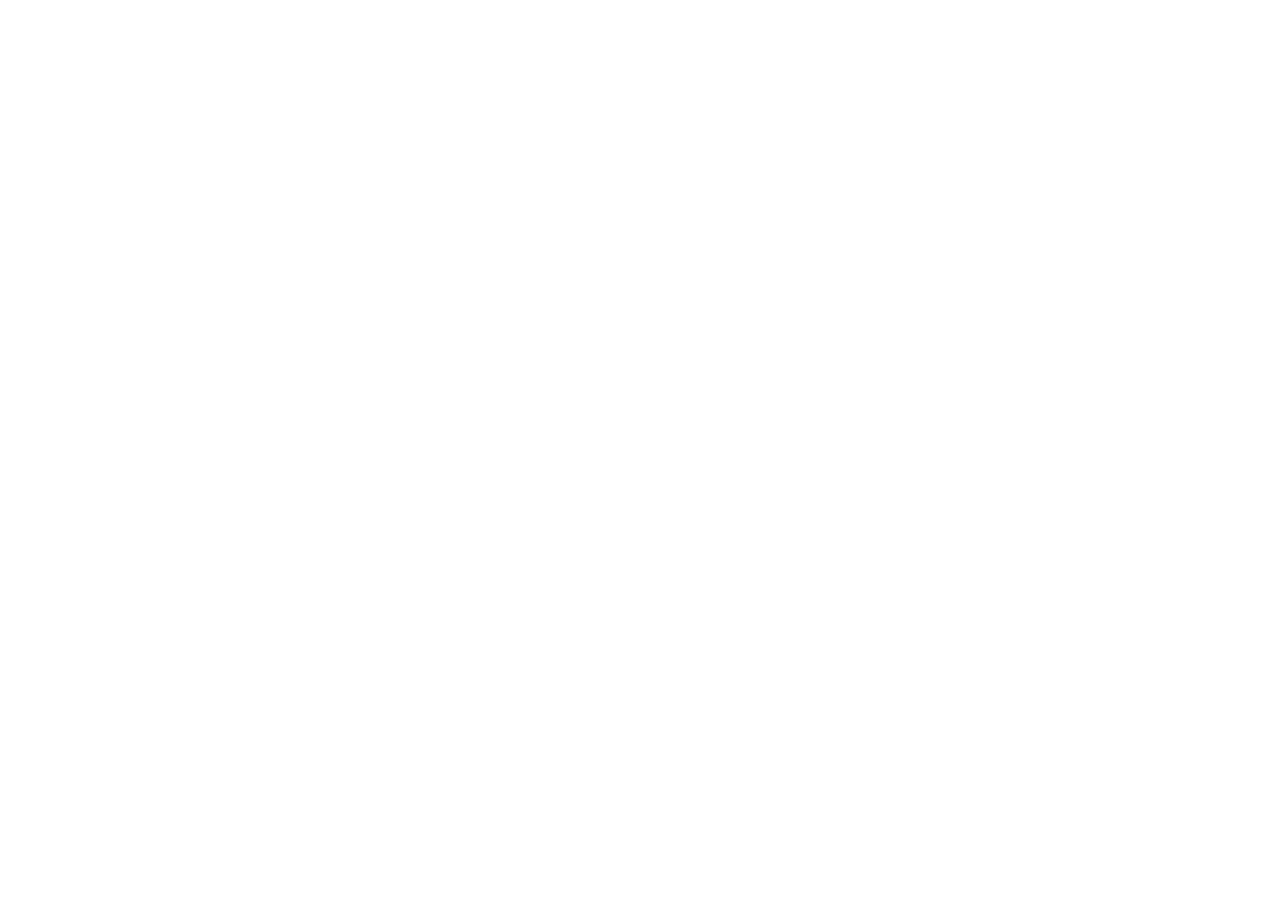
==== SS2/index.html @ 9f52a930 "done setup" ====
<!DOCTYPE html>
<html lang="en">

<head>
  <meta charset="UTF-8">
  <meta http-equiv="X-UA-Compatible" content="IE=edge">
  <meta name="viewport" content="width=device-width, initial-scale=1.0">
  <title>Document</title>
</head>

<body>

</body>

</html>
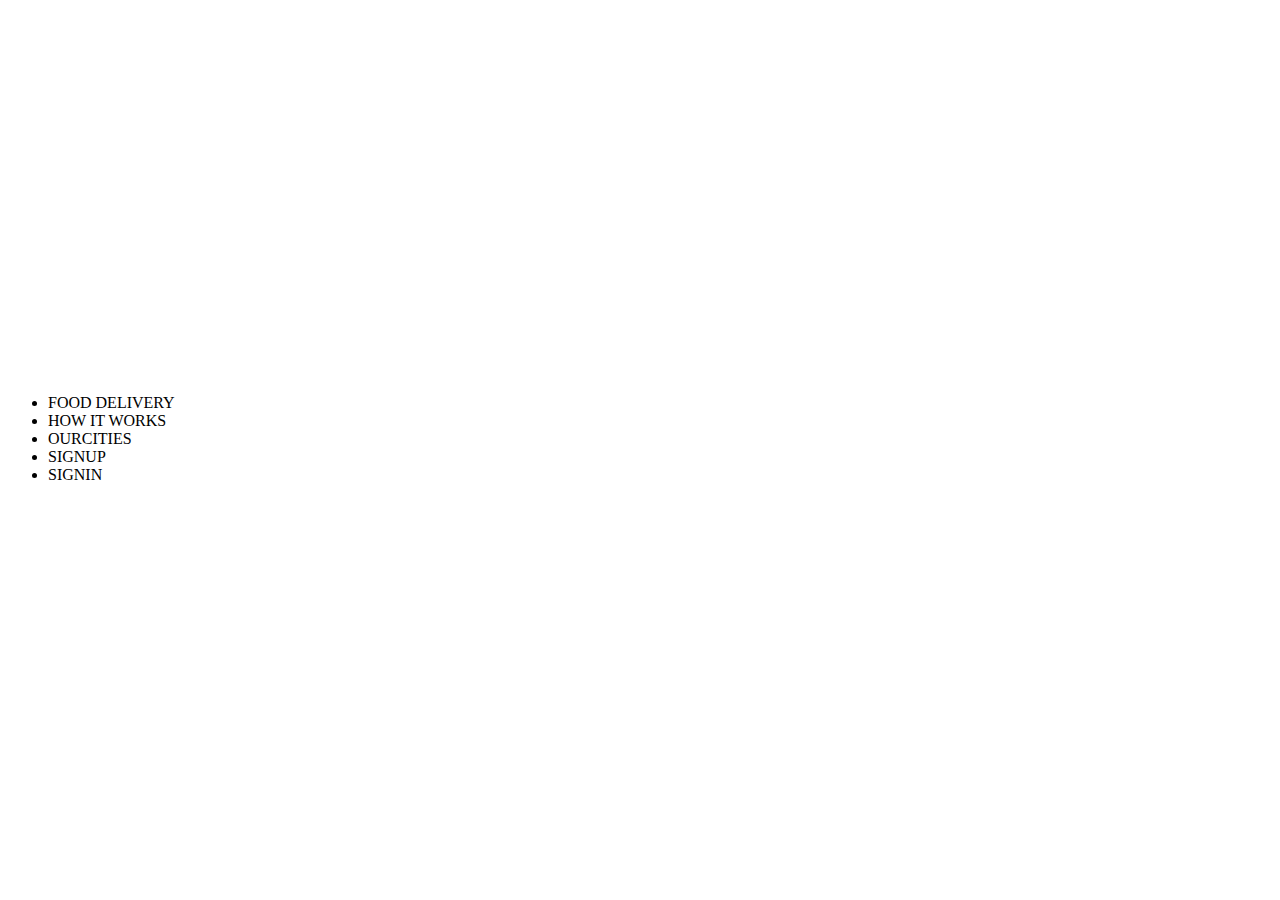
==== commit d0c31f57: "done navbar" ====
--- a/SS2/index.html
+++ b/SS2/index.html
@@ -10,6 +10,36 @@
 
 <body>
 
+  <div class="home-menu">
+
+
+    <nav>
+      <div class="max-width">
+
+        <div class="logo">
+          <a href="#">
+            <img src="./image/logo-white.png" alt="Not found">
+          </a>
+        </div>
+
+        <ul class="menu">
+          <li>FOOD DELIVERY</li>
+          <li>HOW IT WORKS</li>
+          <li>OURCITIES</li>
+          <li>SIGNUP</li>
+          <li>SIGNIN</li>
+        </ul>
+
+      </div>
+    </nav>
+
+
+
+
+  </div>
+
+
+
 </body>
 
 </html>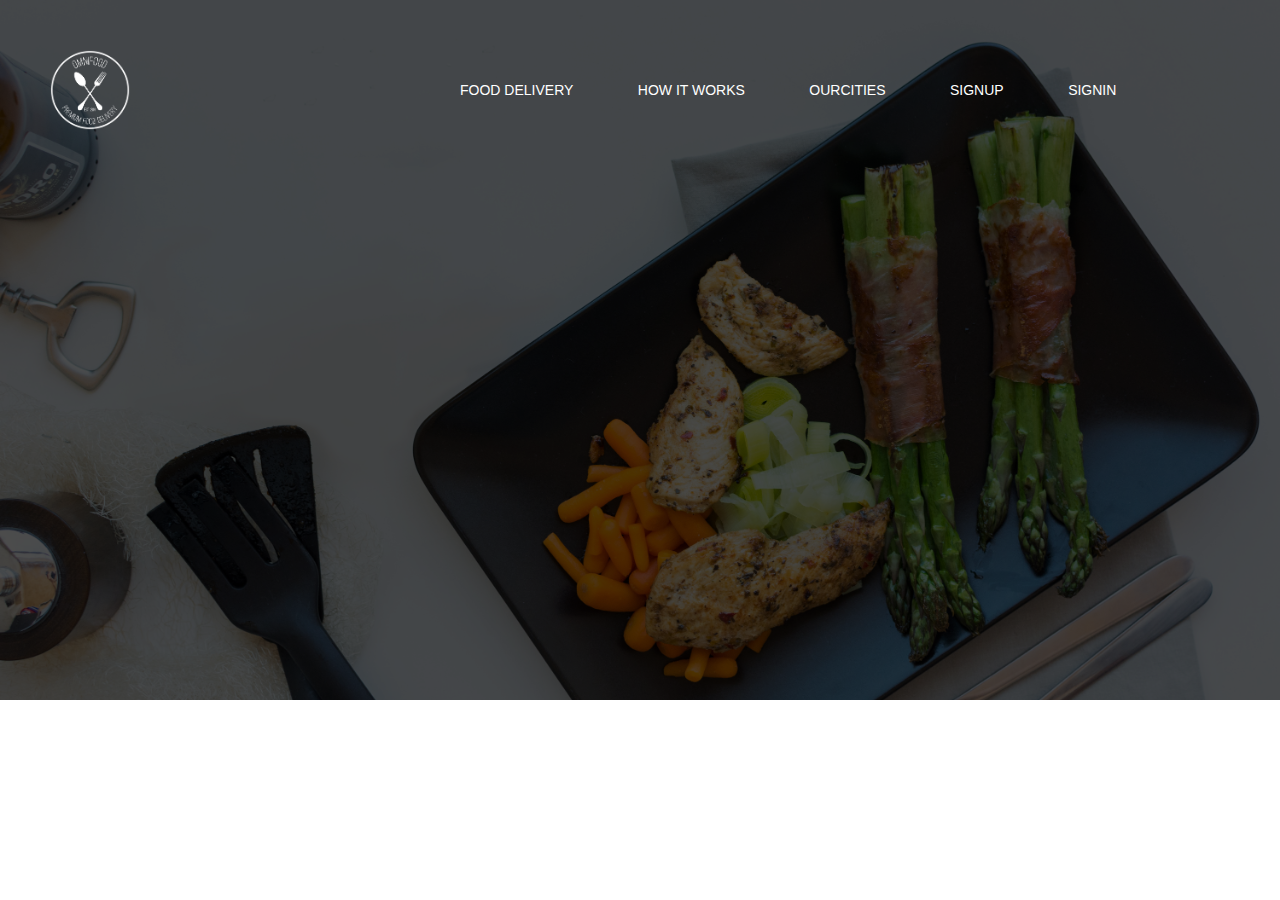
==== commit 1305ebb4: "done navigation" ====
--- a/SS2/index.html
+++ b/SS2/index.html
@@ -6,12 +6,15 @@
   <meta http-equiv="X-UA-Compatible" content="IE=edge">
   <meta name="viewport" content="width=device-width, initial-scale=1.0">
   <title>Document</title>
+
+  <link rel="stylesheet" href="./index.css">
 </head>
 
 <body>
 
   <div class="home-menu">
 
+    <div class="opacity-menu"></div>
 
     <nav>
       <div class="max-width">
--- a/SS2/index.css
+++ b/SS2/index.css
@@ -0,0 +1,66 @@
+/* Ép kiểu trang web */
+* {
+  margin: 0px;
+  padding: 0px;
+  box-sizing: border-box;
+  font-family: Arial, Helvetica, sans-serif;
+}
+
+
+/* Style chung */
+.max-width {
+  max-width: 1300px;
+  padding: 50px;
+  margin: 0 auto;
+}
+
+.home-menu {
+  background-image: url(./image/hero.jpg);
+  height: 700px;
+  background-size: cover;
+
+  position: relative;
+  /* Để làm mốc tầng đầu tiên*/
+}
+
+nav .max-width {
+  display: flex;
+  justify-content: space-between;
+}
+
+.menu li {
+  display: inline-block;
+  padding: 0px 30px;
+  color: white;
+  font-size: 14px;
+
+}
+
+.max-width .logo img {
+  width: 80px;
+  height: 80px;
+}
+
+.max-width .menu {
+  width: 800px;
+  line-height: 80px;
+
+  z-index: 3;
+}
+
+
+/* style background làm mờ */
+.opacity-menu {
+  background-color: black;
+  height: 100%;
+  width: 100%;
+  opacity: 0.7;
+
+  position: absolute;
+  z-index: 2;
+}
+
+
+.home-menu .logo {
+  z-index: 3;
+}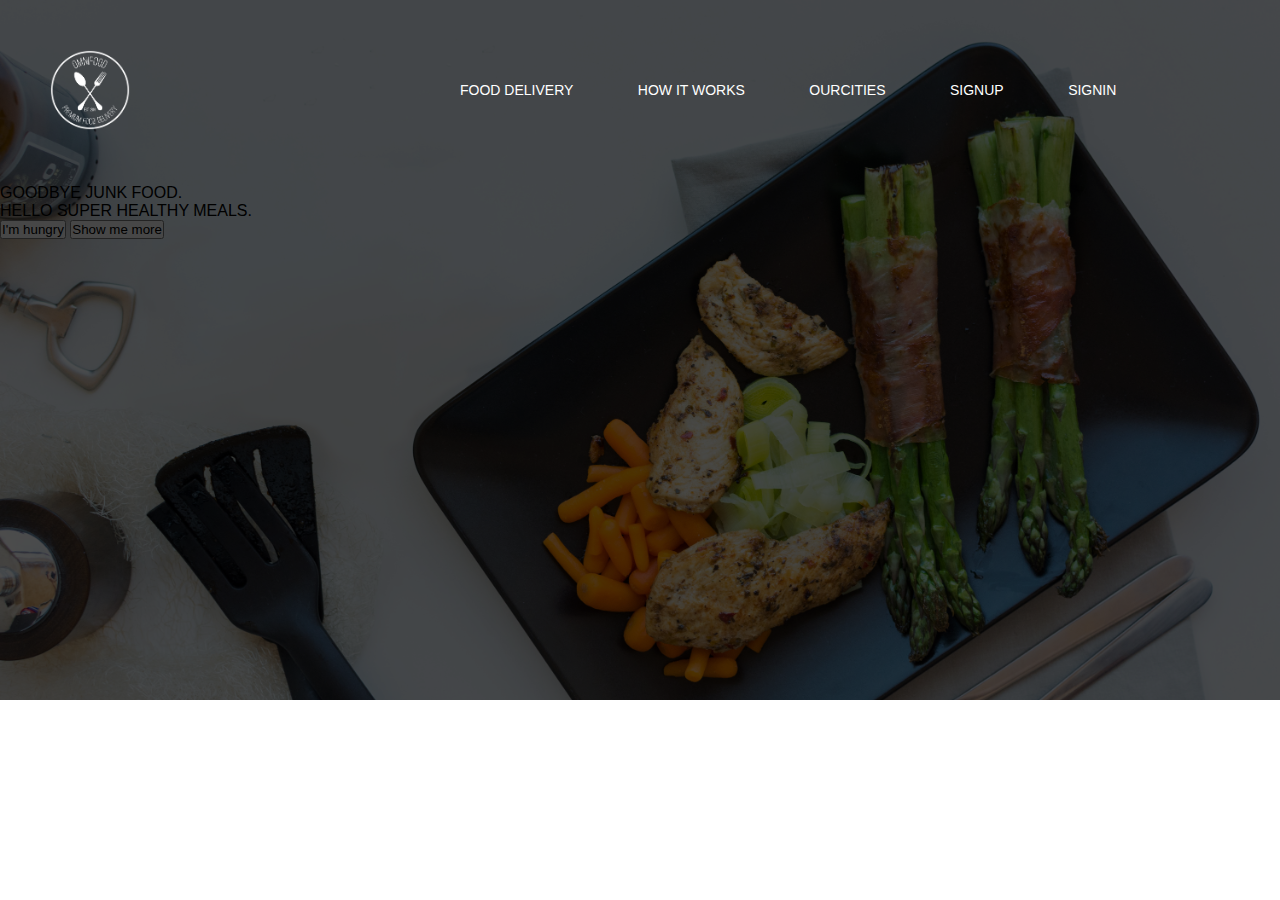
==== commit cdcefcd8: "done content menu HTML" ====
--- a/SS2/index.html
+++ b/SS2/index.html
@@ -15,7 +15,7 @@
   <div class="home-menu">
 
     <div class="opacity-menu"></div>
-
+    <!-- Navigation -->
     <nav>
       <div class="max-width">
 
@@ -36,7 +36,17 @@
       </div>
     </nav>
 
-
+    <!-- content menu -->
+    <div class="content-menu">
+      <div class="text">
+        <p>GOODBYE JUNK FOOD.</p>
+        <p>HELLO SUPER HEALTHY MEALS.</p>
+      </div>
+      <div class="multi-button">
+        <button id="button1">I'm hungry</button>
+        <button id="button2">Show me more</button>
+      </div>
+    </div>
 
 
   </div>
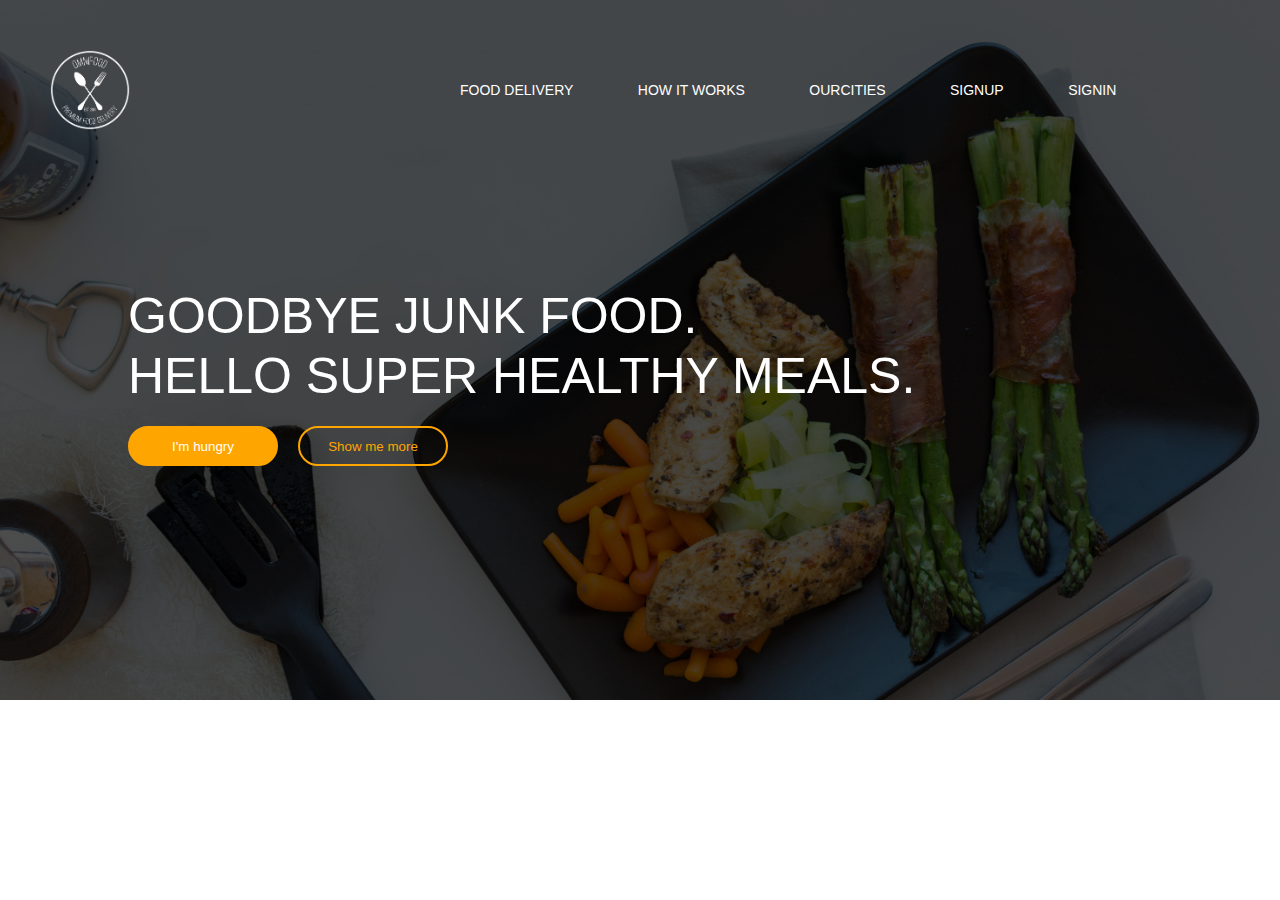
==== commit 4828f856: "done home-menu" ====
--- a/SS2/index.html
+++ b/SS2/index.html
@@ -42,6 +42,7 @@
         <p>GOODBYE JUNK FOOD.</p>
         <p>HELLO SUPER HEALTHY MEALS.</p>
       </div>
+
       <div class="multi-button">
         <button id="button1">I'm hungry</button>
         <button id="button2">Show me more</button>
--- a/SS2/index.css
+++ b/SS2/index.css
@@ -63,4 +63,66 @@
 
 .home-menu .logo {
   z-index: 3;
+}
+
+
+/* Content-menu */
+.content-menu {
+  width: 800px;
+  height: 200px;
+  margin-left: 10%;
+  margin-top: 8%;
+  color: white;
+
+
+  position: relative;
+  z-index: 3;
+}
+
+.content-menu .text p {
+  font-size: 50px;
+  font-weight: 100;
+  font-family: Arial, Helvetica, sans-serif;
+  line-height: 60px;
+}
+
+.content-menu .multi-button {
+  width: 320px;
+  margin-top: 20px;
+  display: flex;
+  justify-content: space-between;
+}
+
+.multi-button #button1 {
+  width: 150px;
+  height: 40px;
+  outline: none;
+  cursor: pointer;
+  border: 2px solid orange;
+  color: white;
+  background: orange;
+  border-radius: 30px;
+}
+
+.multi-button #button2 {
+  width: 150px;
+  height: 40px;
+  outline: none;
+  cursor: pointer;
+  border: 2px solid orange;
+  color: orange;
+  background: transparent;
+  border-radius: 30px;
+}
+
+#button1:active {
+  transform: scale(1.3);
+}
+
+#button2:active {
+  transform: scale(1.3);
+}
+
+.content-menu button {
+  transition: all 1s;
 }